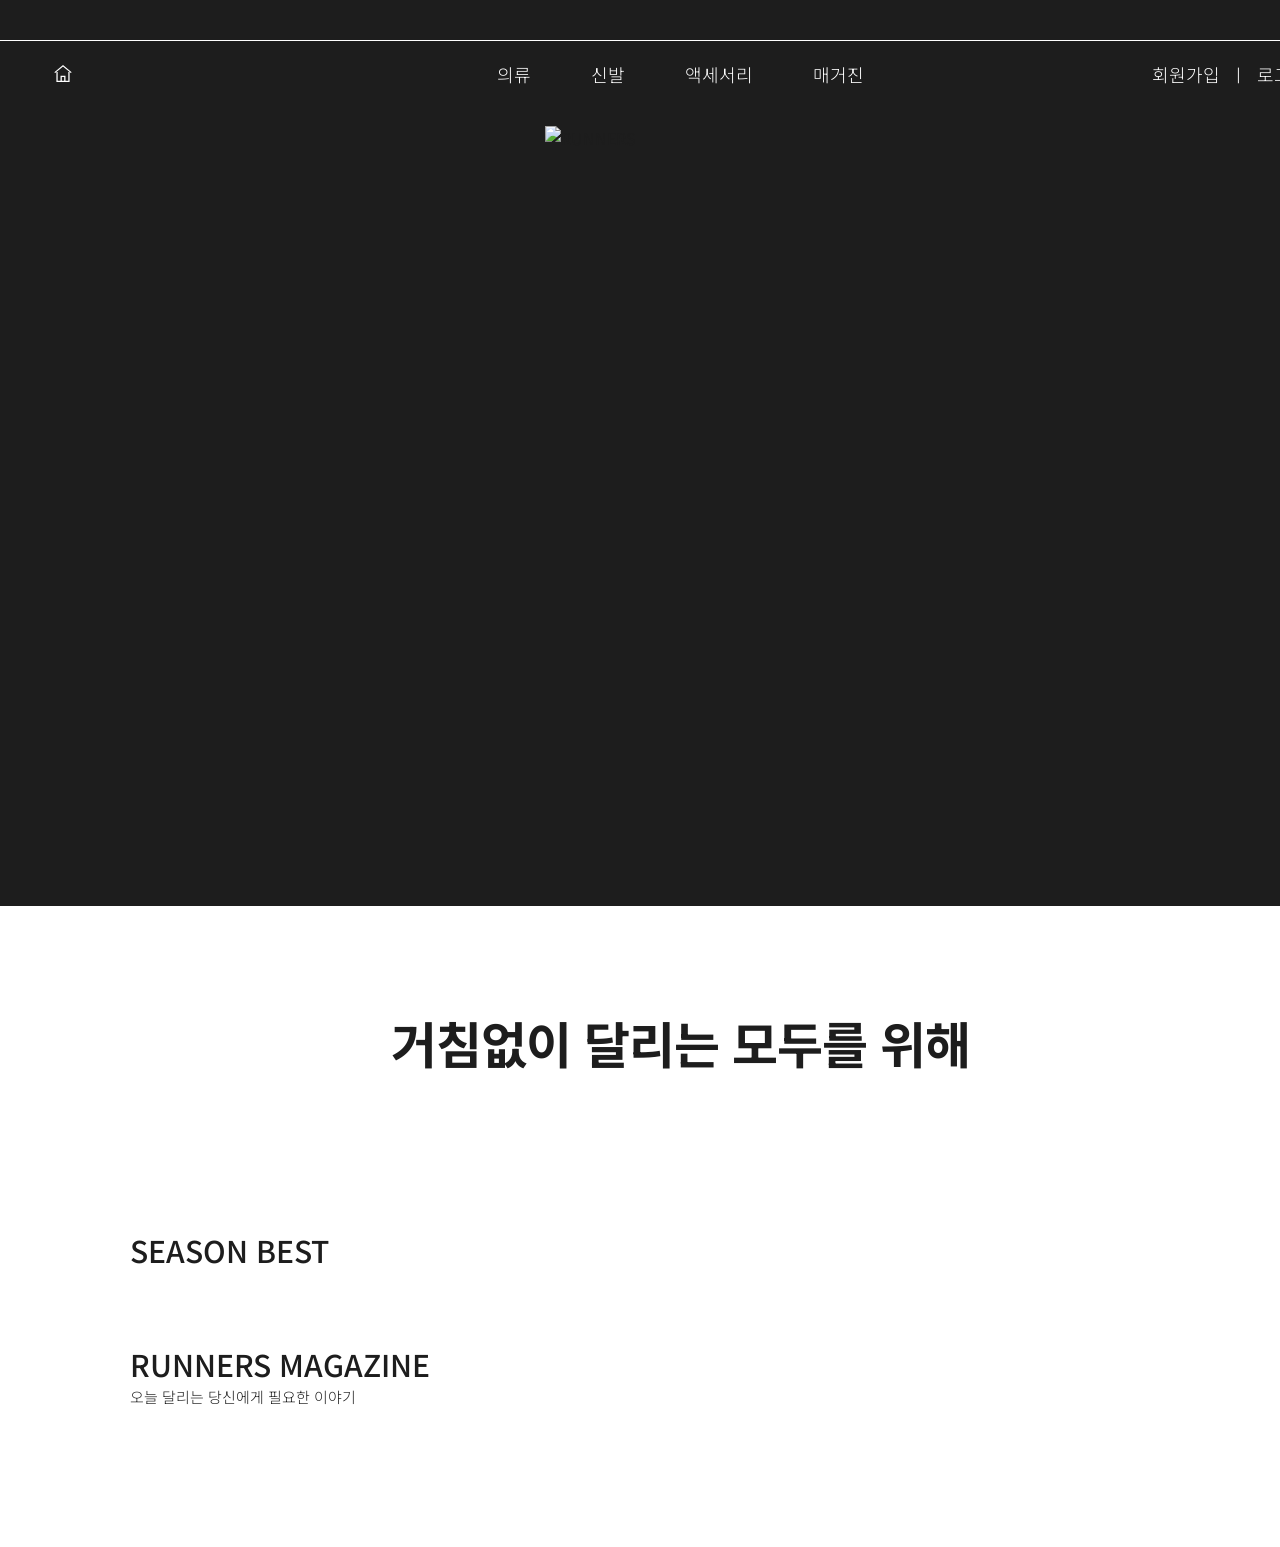
==== index.html @ b48b5118 "러너스 러닝 의류 쇼핑몰 초기 구현 - 메인/상품상세/하위메뉴/매거진/로그인/회원가입/마이페이지 구현 - Supabase 로 상품·이미지·기사·회원 데이터 관리 (RLS + RPC" ====
<!DOCTYPE html>
<html lang="ko">
<head>
  <meta charset="UTF-8">
  <title>RUNNERS | 거침없이 달리는 모두를 위해</title>
  <meta name="description" content="러너스 - 남녀노소 누구나 편하게 입는 러닝 의류 쇼핑몰">
  <link rel="preconnect" href="https://fonts.googleapis.com">
  <link rel="preconnect" href="https://fonts.gstatic.com" crossorigin>
  <link href="https://fonts.googleapis.com/css2?family=Noto+Sans+KR:wght@300;500;700&display=swap" rel="stylesheet">
  <link rel="stylesheet" href="css/style.css">
</head>
<body>

  <div id="headerSlot"></div>

  <main>
    <!-- 메인 이미지 + 로고 -->
    <section class="hero" id="hero">
      <img class="hero-logo" id="heroLogo" src="" alt="RUNNERS">
    </section>

    <div class="container">
      <!-- 메인 문구 -->
      <h2 class="main-slogan">거침없이 달리는 모두를 위해</h2>

      <!-- 베스트 상품 리스트 -->
      <section class="best">
        <h3 class="font-content section-title">SEASON BEST</h3>
        <div class="section-gap"></div>
        <div class="best-viewport">
          <div class="best-track" id="bestTrack"></div>
        </div>
      </section>

      <!-- 매거진 -->
      <section class="magazine-home">
        <h3 class="font-content section-title">RUNNERS MAGAZINE</h3>
        <p class="font-price section-title">오늘 달리는 당신에게 필요한 이야기</p>
        <div class="section-gap"></div>
        <div class="mag-grid" id="magGrid"></div>
      </section>
    </div>
  </main>

  <div id="footerSlot"></div>

  <script src="https://cdn.jsdelivr.net/npm/@supabase/supabase-js@2.45.4/dist/umd/supabase.js"></script>
  <script src="js/config.js"></script>
  <script src="js/db.js"></script>
  <script src="js/common.js"></script>
  <script src="js/main.js"></script>
</body>
</html>
---- css/style.css ----
@charset "utf-8";

/* =========================================================
   RUNNERS - 러닝 의류 쇼핑몰
   PC 전용 (반응형 없음 / 기준 폭 1100px 컨테이너)
   ========================================================= */

:root {
  --point: #ebf400;
  --dark: #1d1d1d;
  --white: #ffffff;
  --header-h: 106px; /* 홍보띠 40 + 구분선 1 + 메뉴바 65 */
}

* {
  margin: 0;
  padding: 0;
  box-sizing: border-box;
}

html,
body {
  min-width: 1360px; /* 1200px 이하로 좁히면 가로 스크롤이 생기고 내용은 찌그러지지 않는다 */
}

body {
  font-family: 'Noto Sans KR', sans-serif;
  color: var(--dark);
  background: var(--white);
  padding-top: var(--header-h);
}

a {
  color: inherit;
  text-decoration: none;
}

img {
  display: block;
}

button,
input,
select,
textarea {
  font-family: inherit;
  color: inherit;
}

button {
  border: 0;
  background: none;
  cursor: pointer;
}

ul,
ol {
  list-style: none;
}

table {
  border-collapse: collapse;
}

/* ---------- 컨테이너 ---------- */
.container {
  width: 1100px;
  margin: 0 auto;
}

/* ---------- 글꼴 정의 ---------- */
.font-menu {
  font-size: 18px;
  font-weight: 300;
  color: var(--white);
}

.font-submenu {
  font-size: 16px;
  font-weight: 300;
  color: var(--white);
}

.font-promo {
  font-size: 14px;
  font-weight: 300;
  color: var(--white);
}

.font-content {
  font-size: 30px;
  font-weight: 500;
  color: var(--dark);
}

.font-pname {
  font-size: 14px;
  font-weight: 300;
  color: var(--dark);
}

.font-price {
  font-size: 15px;
  font-weight: 300;
  color: var(--dark);
}

/* =========================================================
   헤더 (홍보띠 + 메뉴바)
   ========================================================= */
.header {
  position: fixed;
  top: 0;
  left: 0;
  width: 100%;
  min-width: 1360px;
  z-index: 1000;
}

/* ---------- 홍보띠 ---------- */
.promo {
  position: relative;
  height: 40px;
  background: var(--dark);
  overflow: hidden;
  transition: height 0.4s ease, opacity 0.4s ease;
}

.promo-list {
  position: relative;
  height: 40px;
}

.promo-item {
  position: absolute;
  top: 0;
  left: 0;
  width: 100%;
  height: 40px;
  line-height: 40px;
  text-align: center;
  opacity: 0;
}

/* 0.5초 slideInUp -> 3초 유지 -> 0.5초 fadeOut */
.promo-item.on {
  animation: promoCycle 4s linear forwards;
}

@keyframes promoCycle {
  0% {
    opacity: 0;
    transform: translateY(40px);
  }
  12.5% {
    opacity: 1;
    transform: translateY(0);
  }
  87.5% {
    opacity: 1;
    transform: translateY(0);
  }
  100% {
    opacity: 0;
    transform: translateY(0);
  }
}

/* 홍보띠와 메뉴바 사이 구분선 */
.header-line {
  height: 1px;
  background: var(--white);
  transition: opacity 0.4s ease;
}

/* 스크롤을 내리면 홍보띠가 사라지고, 올리면 다시 나타난다 */
.header.promo-hidden .promo {
  height: 0;
  opacity: 0;
}

.header.promo-hidden .header-line {
  opacity: 0;
}

/* ---------- 메뉴바 ---------- */
.gnb {
  position: relative;
  height: 65px;
  background: var(--dark);
}

.gnb-home {
  position: absolute;
  top: 50%;
  left: 52px;
  transform: translateY(-50%);
  display: flex;
  align-items: center;
}

.gnb-home svg {
  display: block;
}

.gnb-spot {
  position: absolute;
  top: 50%;
  right: 52px;
  transform: translateY(-50%);
  display: flex;
  align-items: center;
}

.gnb-spot .bar {
  margin: 0 10px;
}

.gnb-menu {
  display: flex;
  justify-content: center;
  height: 65px;
}

.menu-item {
  position: relative;
}

.menu-item > a {
  display: flex;
  align-items: center;
  height: 65px;
  padding: 0 30px;
}

/* ---------- 하위 메뉴창 ---------- */
.submenu {
  position: absolute;
  top: 65px;
  left: 50%;
  transform: translateX(-50%);
  min-width: 100%;
  background: rgba(29, 29, 29, 0.8); /* #1D1D1DCC */
  border-top: 1px solid var(--white); /* 메뉴바와 하위 메뉴 사이 구분선 */
  padding: 20px 100px;
  overflow: hidden;
  max-height: 0;
  opacity: 0;
  visibility: hidden;
  transition: max-height 0.5s ease, opacity 0.5s ease, padding 0.5s ease, visibility 0s linear 0.5s;
}

.menu-item:hover .submenu {
  max-height: 400px;
  opacity: 1;
  visibility: visible;
  transition: max-height 0.5s ease, opacity 0.5s ease, padding 0.5s ease, visibility 0s;
}

.submenu li + li {
  margin-top: 16px;
}

.submenu a {
  display: block;
  white-space: nowrap;
  text-align: center;
}

/* =========================================================
   TOP 버튼
   ========================================================= */
.top-btn {
  position: fixed;
  right: 40px;
  bottom: 40px;
  width: 50px;
  height: 50px;
  background: var(--dark);
  color: var(--white);
  font-size: 13px;
  font-weight: 300;
  z-index: 900;
  opacity: 0;
  visibility: hidden;
  transition: opacity 0.3s ease, visibility 0s linear 0.3s;
}

.top-btn.show {
  opacity: 1;
  visibility: visible;
  transition: opacity 0.3s ease, visibility 0s;
}

/* =========================================================
   메인 페이지 - 메인 이미지 & 로고
   ========================================================= */
.hero {
  position: relative;
  width: 100%;
  height: 800px;
  overflow: hidden;
  background: var(--dark);
}

.hero-img {
  position: absolute;
  top: 0;
  left: 0;
  width: 100%;
  height: 100%;
  object-fit: cover;
  opacity: 0;
}

.hero-logo {
  position: absolute;
  top: 20px;
  left: 50%;
  transform: translateX(-50%);
  width: 270px;
  height: 80px;
  object-fit: contain;
  z-index: 10;
}

/* ---------- 메인 문구 ---------- */
.main-slogan {
  margin-top: 100px;
  text-align: center;
  font-size: 50px;
  font-weight: 700;
  color: var(--dark);
  letter-spacing: -0.02em;
  white-space: nowrap;
}

/* =========================================================
   베스트 상품 리스트
   ========================================================= */
.best {
  margin-top: 150px;
}

.section-title {
  text-align: left;
}

.section-gap {
  height: 20px;
}

.best-viewport {
  overflow: hidden;
}

.best-track {
  display: flex;
  width: max-content;
  animation: bestFlow linear infinite;
}

.best-viewport:hover .best-track {
  animation-play-state: paused;
}

@keyframes bestFlow {
  from {
    transform: translateX(0);
  }
  to {
    transform: translateX(var(--flow-distance));
  }
}

.best-item {
  position: relative;
  width: 290px;
  margin-right: 40px;
  flex: 0 0 auto;
}

/* 이미지 간 간격 40px 의 중앙에 구분선 */
.best-item::after {
  content: '';
  position: absolute;
  top: 0;
  right: -20px;
  width: 1px;
  height: 100%;
  background: var(--dark);
}

.best-rank {
  margin-bottom: 20px;
  line-height: 1;
}

.best-price {
  margin-bottom: 20px;
}

.best-img {
  width: 290px;
  height: 370px;
  object-fit: contain;
  background: var(--white);
}

.best-item:hover .best-name,
.best-item:hover .best-price {
  text-decoration: underline;
}

/* =========================================================
   메인 - 매거진
   ========================================================= */
.magazine-home {
  margin-top: 50px;
  padding-bottom: 120px;
}

.mag-grid {
  display: grid;
  grid-template-columns: repeat(3, 300px);
  column-gap: 100px;
  row-gap: 50px;
}

.mag-card img {
  width: 300px;
  height: 300px;
  object-fit: cover;
  margin-bottom: 20px;
}

.mag-card-title {
  display: -webkit-box;
  -webkit-line-clamp: 2;
  -webkit-box-orient: vertical;
  overflow: hidden;
}

.mag-card:hover .mag-card-title {
  text-decoration: underline;
}

/* =========================================================
   푸터
   ========================================================= */
.footer {
  width: 100%;
  background: var(--dark);
  padding: 40px 0;
}

.footer-inner {
  display: flex;
  align-items: flex-start;
  justify-content: space-between;
}

.footer-cs {
  margin-bottom: 25px;
  line-height: 1.6;
}

.footer-links {
  margin-bottom: 25px;
}

.footer-links .bar {
  margin: 0 8px;
}

.footer-info {
  line-height: 1.7;
}

.footer-logo {
  width: 270px;
  height: 80px;
  object-fit: contain;
}

/* =========================================================
   하위 메뉴 페이지 (상품 목록)
   ========================================================= */
.page-head {
  margin-top: 80px;
  margin-bottom: 40px;
  text-align: center;
}

.page-head .sub {
  margin-top: 10px;
}

/* 300px 이미지 4개 + 여백 40px = 1320px (컨테이너보다 넓게 중앙 배치) */
.product-grid {
  width: 1320px;
  margin: 0 auto 120px;
  display: grid;
  grid-template-columns: repeat(4, 300px);
  gap: 60px 40px;
  justify-content: center;
}

.product-card {
  text-align: center;
}

.product-card img {
  width: 300px;
  height: 300px;
  object-fit: contain;
  background: var(--white);
  margin-bottom: 16px;
}

.product-card .name {
  margin-bottom: 6px;
}

.product-card:hover .name,
.product-card:hover .price {
  text-decoration: underline;
}

.empty-msg {
  margin: 120px 0;
  text-align: center;
}

/* =========================================================
   상품 상세 페이지
   ========================================================= */
.detail-top {
  display: flex;
  align-items: flex-start;
  margin-top: 60px;
  margin-bottom: 200px;
}

/* 스크롤을 내려도 고정되고, 상세 영역(추가 정보)이 끝나면 고정이 풀린다 */
.detail-visual {
  position: sticky;
  top: 85px;
  display: flex;
  align-items: flex-start;
  flex: 0 0 auto;
}

.detail-thumbs {
  display: flex;
  flex-direction: column;
  gap: 8px;
  margin-right: 8px;
}

.detail-thumbs img {
  width: 60px;
  height: 60px;
  object-fit: contain;
  background: var(--white);
  border: 1px solid #e5e5e5;
  cursor: pointer;
}

.detail-thumbs img.active {
  border-color: var(--dark);
}

.detail-main-img {
  width: 490px;
  height: 610px;
  object-fit: contain;
  background: var(--white);
}

.detail-info {
  margin-left: 24px;
  width: 310px;
  flex: 0 0 auto;
}

.detail-name {
  margin-bottom: 10px;
}

.detail-price {
  margin-bottom: 30px;
}

.size-head {
  display: flex;
  align-items: center;
  margin-bottom: 10px;
}

.size-guide-btn {
  margin-left: 40px;
  text-decoration: underline;
}

.size-list {
  display: grid;
  grid-template-columns: repeat(4, 70px);
  gap: 10px;
  margin-bottom: 30px;
}

.size-btn {
  width: 70px;
  height: 45px;
  border: 1px solid var(--dark);
  border-radius: 6px;
  background: var(--white);
}

.size-btn.selected {
  background: var(--dark);
  color: var(--white);
}

.size-empty {
  margin-bottom: 30px;
}

.detail-buttons {
  display: flex;
  flex-direction: column;
  gap: 10px;
}

.btn-cart,
.btn-wish {
  width: 310px;
  height: 65px;
}

.btn-cart {
  background: var(--dark);
  color: var(--white);
}

.btn-wish {
  background: var(--white);
  color: var(--dark);
  border: 1px solid var(--dark);
}

.detail-desc {
  margin-top: 100px;
  white-space: pre-line;
  line-height: 1.8;
}

.detail-extra {
  margin-top: 30px;
}

.extra-toggle {
  display: flex;
  align-items: center;
  gap: 8px;
}

.extra-body {
  display: none;
  margin-top: 12px;
  white-space: pre-line;
  line-height: 1.8;
}

.extra-body.open {
  display: block;
}

/* 추천 상품 : 300px 4개 + 여백 15px = 1245px */
.recommend-title {
  text-align: center;
  margin-bottom: 30px;
}

.recommend-list {
  width: 1245px;
  margin: 0 auto 120px;
  display: grid;
  grid-template-columns: repeat(4, 300px);
  gap: 15px;
  justify-content: center;
}

.recommend-list img {
  width: 300px;
  height: 300px;
  object-fit: contain;
  background: var(--white);
  border-radius: 8px;
}

/* =========================================================
   레이어 팝업
   ========================================================= */
.layer {
  position: fixed;
  inset: 0;
  background: rgba(29, 29, 29, 0.6);
  display: none;
  align-items: center;
  justify-content: center;
  z-index: 2000;
}

.layer.open {
  display: flex;
}

.layer-box {
  background: var(--white);
  width: 560px;
  max-height: 80vh;
  overflow-y: auto;
  padding: 30px;
}

.layer-head {
  display: flex;
  align-items: center;
  justify-content: space-between;
  margin-bottom: 20px;
}

.layer-close {
  font-size: 20px;
  line-height: 1;
}

.layer-box img {
  width: 100%;
  height: auto;
}

.layer-field {
  margin-bottom: 16px;
}

.layer-field label {
  display: block;
  margin-bottom: 6px;
}

.layer-field input {
  width: 100%;
  height: 40px;
  border: 1px solid var(--dark);
  padding: 0 10px;
  font-size: 15px;
  font-weight: 300;
}

.layer-btn {
  width: 100%;
  height: 45px;
  background: var(--dark);
  color: var(--white);
  font-size: 14px;
  font-weight: 300;
}

.layer-msg {
  margin-top: 12px;
  line-height: 1.6;
}

/* =========================================================
   매거진 목록 페이지
   ========================================================= */
.mag-list {
  margin-top: 200px;
  padding: 0 30px 120px;
}

.mag-row {
  display: flex;
  align-items: flex-start;
}

.mag-row + .mag-row {
  margin-top: 50px;
}

.mag-row img {
  width: 150px;
  height: 150px;
  object-fit: cover;
  flex: 0 0 auto;
}

.mag-row-text {
  margin-left: 20px;
  width: 870px;
}

.mag-row-title {
  margin-bottom: 12px;
}

.mag-row-preview {
  display: -webkit-box;
  -webkit-line-clamp: 5;
  -webkit-box-orient: vertical;
  overflow: hidden;
  line-height: 1.6;
}

.mag-row:hover .mag-row-title,
.mag-row:hover .mag-row-preview {
  text-decoration: underline;
}

/* =========================================================
   매거진 전문 페이지
   ========================================================= */
.article {
  margin-top: 50px;
  padding-bottom: 120px;
}

.article-title {
  text-align: center;
  margin-bottom: 10px;
}

.article-subtitle {
  text-align: center;
  margin-bottom: 40px;
}

.article-body {
  line-height: 1.9;
}

.article-body img.article-thumb {
  width: 200px;
  height: 200px;
  object-fit: cover;
  float: left;
  margin: 0 20px 20px 0;
}

.article-body p {
  margin-bottom: 20px;
}

.article-body blockquote {
  margin: 20px 0;
  padding-left: 16px;
  border-left: 2px solid var(--dark);
}

/* =========================================================
   로그인 페이지
   ========================================================= */
.login-wrap {
  min-height: calc(100vh - var(--header-h));
  display: flex;
  flex-direction: column;
  align-items: center;
  justify-content: center;
}

.login-card {
  width: 520px;
  height: 460px;
  border: 1px solid var(--dark);
  padding: 0 90px;
  display: flex;
  flex-direction: column;
  justify-content: center;
}

.login-label {
  margin-bottom: 8px;
}

.login-input {
  width: 340px;
  height: 40px;
  border: 0;
  border-bottom: 1px solid var(--dark);
  font-size: 14px;
  font-weight: 300;
  background: transparent;
}

.login-input:focus {
  outline: none;
  border-bottom-width: 3px;
}

.gap-20 {
  height: 20px;
}

.gap-30 {
  height: 30px;
}

.login-remember {
  display: flex;
  align-items: center;
  gap: 8px;
  margin-bottom: 15px;
}

.login-remember input {
  width: 20px;
  height: 20px;
  margin: 0;
}

.login-buttons {
  display: flex;
  justify-content: center;
  gap: 15px;
}

.login-buttons button {
  width: 150px;
  height: 40px;
  background: var(--dark);
}

.login-find {
  margin-top: 30px;
  display: flex;
  justify-content: center;
  align-items: center;
}

.login-find .bar {
  margin: 0 12px;
}

.login-find button {
  font-size: 15px;
  font-weight: 300;
}

.login-msg {
  margin-top: 16px;
  text-align: center;
  min-height: 20px;
}

/* =========================================================
   회원가입 페이지
   ========================================================= */
.signup {
  margin: 80px auto 120px;
  width: 800px;
}

.signup h2 {
  margin-bottom: 30px;
}

.signup-table {
  width: 100%;
}

.signup-table th,
.signup-table td {
  border-top: 1px solid var(--dark);
  padding: 18px 10px;
  text-align: left;
  vertical-align: top;
  font-size: 15px;
  font-weight: 300;
}

.signup-table tr:last-child th,
.signup-table tr:last-child td {
  border-bottom: 1px solid var(--dark);
}

.signup-table th {
  width: 170px;
  font-weight: 500;
}

.signup-table input[type='text'],
.signup-table input[type='password'],
.signup-table select {
  height: 38px;
  border: 1px solid var(--dark);
  padding: 0 10px;
  font-size: 15px;
  font-weight: 300;
  background: var(--white);
}

.in-row {
  display: flex;
  align-items: center;
  gap: 8px;
  flex-wrap: wrap;
}

.in-row + .in-row {
  margin-top: 8px;
}

.small-btn {
  height: 38px;
  padding: 0 14px;
  background: var(--dark);
  color: var(--white);
  font-size: 14px;
  font-weight: 300;
}

.hint {
  margin-top: 6px;
  font-size: 13px;
  font-weight: 300;
  color: #666;
  line-height: 1.6;
}

.hint.error {
  color: #c00;
}

.hint.ok {
  color: #1a7f37;
}

.agree-row {
  display: flex;
  align-items: center;
  gap: 8px;
}

.agree-row + .agree-row {
  margin-top: 10px;
}

.signup-submit {
  margin-top: 30px;
  text-align: center;
}

.signup-submit button {
  width: 240px;
  height: 55px;
  background: var(--dark);
  color: var(--white);
  font-size: 15px;
  font-weight: 300;
}

/* =========================================================
   마이페이지
   ========================================================= */
.mypage {
  margin: 60px auto 120px;
  width: 1000px;
}

.mypage-name {
  margin-bottom: 20px;
}

.mypage-box {
  width: 1000px;
  height: 800px;
  border: 1px solid var(--dark);
  padding: 100px;
  display: flex;
  flex-direction: column;
  align-items: center;
  justify-content: center;
  gap: 40px;
}

.mypage-box button {
  font-size: 15px;
  font-weight: 300;
}

.mypage-box button:hover {
  text-decoration: underline;
}

/* =========================================================
   준비중 페이지
   ========================================================= */
.ready {
  height: 500px;
  display: flex;
  align-items: center;
  justify-content: center;
}
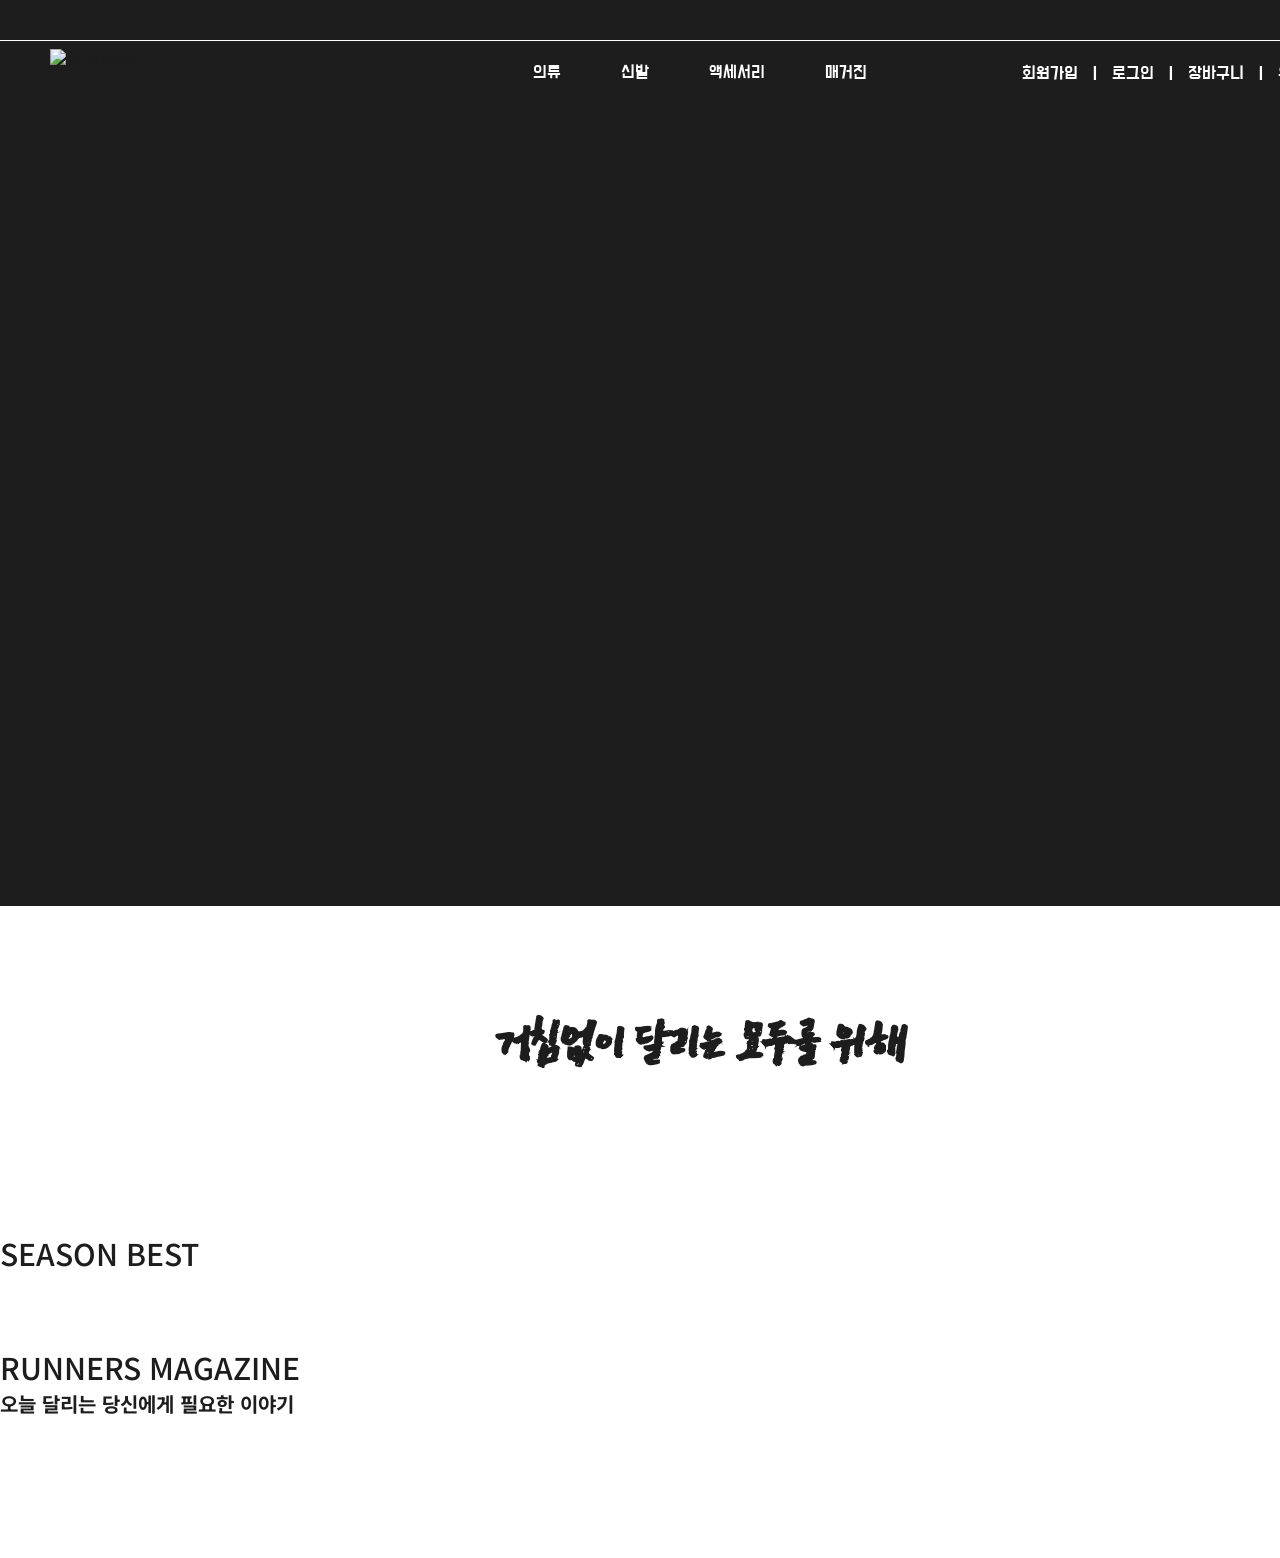
==== commit 4beb5484: "독도체·도현체 적용 및 위시리스트 페이지 추가 - 메인 문구에 독도체(60px), 메뉴바·하위 메뉴창에 도현체(18px) 적용 - 상세 상단을 그리드로 바꿔 추가 정보를 열고 닫아" ====
--- a/index.html
+++ b/index.html
@@ -6,7 +6,7 @@
   <meta name="description" content="러너스 - 남녀노소 누구나 편하게 입는 러닝 의류 쇼핑몰">
   <link rel="preconnect" href="https://fonts.googleapis.com">
   <link rel="preconnect" href="https://fonts.gstatic.com" crossorigin>
-  <link href="https://fonts.googleapis.com/css2?family=Noto+Sans+KR:wght@300;500;700&display=swap" rel="stylesheet">
+  <link href="https://fonts.googleapis.com/css2?family=Do+Hyeon&family=East+Sea+Dokdo&family=Noto+Sans+KR:wght@300;500;700&display=swap" rel="stylesheet">
   <link rel="stylesheet" href="css/style.css">
 </head>
 <body>
@@ -14,10 +14,8 @@
   <div id="headerSlot"></div>
 
   <main>
-    <!-- 메인 이미지 + 로고 -->
-    <section class="hero" id="hero">
-      <img class="hero-logo" id="heroLogo" src="" alt="RUNNERS">
-    </section>
+    <!-- 메인 이미지 -->
+    <section class="hero" id="hero"></section>
 
     <div class="container">
       <!-- 메인 문구 -->
--- a/css/style.css
+++ b/css/style.css
@@ -2,7 +2,7 @@
 
 /* =========================================================
    RUNNERS - 러닝 의류 쇼핑몰
-   PC 전용 (반응형 없음 / 기준 폭 1100px 컨테이너)
+   PC 전용 (반응형 없음 / 기준 폭 1400px 컨테이너)
    ========================================================= */
 
 :root {
@@ -20,7 +20,7 @@
 
 html,
 body {
-  min-width: 1360px; /* 1200px 이하로 좁히면 가로 스크롤이 생기고 내용은 찌그러지지 않는다 */
+  min-width: 1400px; /* 컨테이너보다 좁히면 가로 스크롤이 생기고 내용은 찌그러지지 않는다 */
 }
 
 body {
@@ -64,20 +64,22 @@
 
 /* ---------- 컨테이너 ---------- */
 .container {
-  width: 1100px;
+  width: 1400px;
   margin: 0 auto;
 }
 
 /* ---------- 글꼴 정의 ---------- */
 .font-menu {
+  font-family: 'Do Hyeon', 'Noto Sans KR', sans-serif;
   font-size: 18px;
-  font-weight: 300;
+  font-weight: 500;
   color: var(--white);
 }
 
 .font-submenu {
-  font-size: 16px;
-  font-weight: 300;
+  font-family: 'Do Hyeon', 'Noto Sans KR', sans-serif;
+  font-size: 18px;
+  font-weight: 500;
   color: var(--white);
 }
 
@@ -94,14 +96,21 @@
 }
 
 .font-pname {
-  font-size: 14px;
-  font-weight: 300;
+  font-size: 18px;
+  font-weight: 500;
   color: var(--dark);
 }
 
 .font-price {
+  font-size: 20px;
+  font-weight: 700;
+  color: var(--dark);
+}
+
+/* 매거진 본문 글꼴 */
+.font-magazine {
   font-size: 15px;
-  font-weight: 300;
+  font-weight: 500;
   color: var(--dark);
 }
 
@@ -113,7 +122,7 @@
   top: 0;
   left: 0;
   width: 100%;
-  min-width: 1360px;
+  min-width: 1400px;
   z-index: 1000;
 }
 
@@ -193,14 +202,16 @@
 .gnb-home {
   position: absolute;
   top: 50%;
-  left: 52px;
+  left: 50px;
   transform: translateY(-50%);
   display: flex;
   align-items: center;
 }
 
-.gnb-home svg {
-  display: block;
+/* 원본 비율 그대로 높이 50px 로 축소해서 사용한다 */
+.gnb-logo {
+  height: 50px;
+  width: auto;
 }
 
 .gnb-spot {
@@ -216,9 +227,12 @@
   margin: 0 10px;
 }
 
+/* 메뉴 항목만큼만 폭을 차지해 메뉴바 빈 공간에서는 하위 메뉴창이 열리지 않도록 한다 */
 .gnb-menu {
   display: flex;
   justify-content: center;
+  width: max-content;
+  margin: 0 auto;
   height: 65px;
 }
 
@@ -233,35 +247,45 @@
   padding: 0 30px;
 }
 
-/* ---------- 하위 메뉴창 ---------- */
+/* ---------- 하위 메뉴창 (메뉴 전체를 덮는 하나의 창) ---------- */
 .submenu {
   position: absolute;
   top: 65px;
-  left: 50%;
-  transform: translateX(-50%);
-  min-width: 100%;
+  left: 0;
+  width: 100%;
   background: rgba(29, 29, 29, 0.8); /* #1D1D1DCC */
   border-top: 1px solid var(--white); /* 메뉴바와 하위 메뉴 사이 구분선 */
-  padding: 20px 100px;
   overflow: hidden;
   max-height: 0;
   opacity: 0;
   visibility: hidden;
-  transition: max-height 0.5s ease, opacity 0.5s ease, padding 0.5s ease, visibility 0s linear 0.5s;
-}
-
-.menu-item:hover .submenu {
+  transition: max-height 0.5s ease, opacity 0.5s ease, visibility 0s linear 0.5s;
+}
+
+/* 메뉴바 또는 하위 메뉴창에 마우스가 머무는 동안은 열린 상태를 유지한다 */
+.submenu.open {
   max-height: 400px;
   opacity: 1;
   visibility: visible;
-  transition: max-height 0.5s ease, opacity 0.5s ease, padding 0.5s ease, visibility 0s;
-}
-
-.submenu li + li {
+  transition: max-height 0.5s ease, opacity 0.5s ease, visibility 0s;
+}
+
+/* 메뉴바와 같은 배치를 써서 각 하위 메뉴가 자기 메뉴 바로 아래에 오도록 한다 */
+.submenu-inner {
+  display: flex;
+  justify-content: center;
+  padding: 20px 0;
+}
+
+.submenu-col {
+  flex: 0 0 auto;
+}
+
+.submenu-col li + li {
   margin-top: 16px;
 }
 
-.submenu a {
+.submenu-col a {
   display: block;
   white-space: nowrap;
   text-align: center;
@@ -276,10 +300,11 @@
   bottom: 40px;
   width: 50px;
   height: 50px;
-  background: var(--dark);
-  color: var(--white);
-  font-size: 13px;
-  font-weight: 300;
+  border-radius: 50%;
+  background: var(--point);
+  color: var(--dark);
+  font-size: 15px;
+  font-weight: 500;
   z-index: 900;
   opacity: 0;
   visibility: hidden;
@@ -293,7 +318,7 @@
 }
 
 /* =========================================================
-   메인 페이지 - 메인 이미지 & 로고
+   메인 페이지 - 메인 이미지
    ========================================================= */
 .hero {
   position: relative;
@@ -313,22 +338,12 @@
   opacity: 0;
 }
 
-.hero-logo {
-  position: absolute;
-  top: 20px;
-  left: 50%;
-  transform: translateX(-50%);
-  width: 270px;
-  height: 80px;
-  object-fit: contain;
-  z-index: 10;
-}
-
 /* ---------- 메인 문구 ---------- */
 .main-slogan {
   margin-top: 100px;
   text-align: center;
-  font-size: 50px;
+  font-family: 'East Sea Dokdo', 'Noto Sans KR', sans-serif;
+  font-size: 60px;
   font-weight: 700;
   color: var(--dark);
   letter-spacing: -0.02em;
@@ -403,8 +418,7 @@
 .best-img {
   width: 290px;
   height: 370px;
-  object-fit: contain;
-  background: var(--white);
+  object-fit: cover;
 }
 
 .best-item:hover .best-name,
@@ -420,21 +434,25 @@
   padding-bottom: 120px;
 }
 
+/* 기사 이미지 원본 비율 11:6 에 맞춘 320*175px 4개를 컨테이너 안에 균등 배치 */
 .mag-grid {
   display: grid;
-  grid-template-columns: repeat(3, 300px);
-  column-gap: 100px;
+  grid-template-columns: repeat(4, 320px);
+  justify-content: space-between;
   row-gap: 50px;
 }
 
 .mag-card img {
-  width: 300px;
-  height: 300px;
+  width: 320px;
+  height: 175px;
   object-fit: cover;
   margin-bottom: 20px;
 }
 
 .mag-card-title {
+  font-size: 17px;
+  font-weight: 500;
+  color: var(--dark);
   display: -webkit-box;
   -webkit-line-clamp: 2;
   -webkit-box-orient: vertical;
@@ -480,7 +498,7 @@
 .footer-logo {
   width: 270px;
   height: 80px;
-  object-fit: contain;
+  object-fit: cover;
 }
 
 /* =========================================================
@@ -496,14 +514,14 @@
   margin-top: 10px;
 }
 
-/* 300px 이미지 4개 + 여백 40px = 1320px (컨테이너보다 넓게 중앙 배치) */
+/* 320px 이미지 4개를 컨테이너(1400px) 안에 균등 배치 (이미지 간 여백 40px) */
 .product-grid {
-  width: 1320px;
+  width: 1400px;
   margin: 0 auto 120px;
   display: grid;
-  grid-template-columns: repeat(4, 300px);
-  gap: 60px 40px;
-  justify-content: center;
+  grid-template-columns: repeat(4, 320px);
+  row-gap: 60px;
+  justify-content: space-between;
 }
 
 .product-card {
@@ -511,10 +529,9 @@
 }
 
 .product-card img {
-  width: 300px;
-  height: 300px;
-  object-fit: contain;
-  background: var(--white);
+  width: 320px;
+  height: 320px;
+  object-fit: cover;
   margin-bottom: 16px;
 }
 
@@ -535,20 +552,26 @@
 /* =========================================================
    상품 상세 페이지
    ========================================================= */
+/* 추가 정보 토글은 두 번째 줄에 두어, 열고 닫아도 이미지의 고정 범위가 달라지지 않게 한다 */
 .detail-top {
-  display: flex;
-  align-items: flex-start;
+  display: grid;
+  grid-template-columns: auto 1fr;
   margin-top: 60px;
   margin-bottom: 200px;
 }
 
-/* 스크롤을 내려도 고정되고, 상세 영역(추가 정보)이 끝나면 고정이 풀린다 */
+.detail-visual-wrap {
+  grid-column: 1;
+  grid-row: 1;
+  align-self: stretch;
+}
+
+/* 스크롤을 내려도 고정되고, 상품 설명이 끝나면 고정이 풀린다 */
 .detail-visual {
   position: sticky;
   top: 85px;
   display: flex;
   align-items: flex-start;
-  flex: 0 0 auto;
 }
 
 .detail-thumbs {
@@ -561,8 +584,7 @@
 .detail-thumbs img {
   width: 60px;
   height: 60px;
-  object-fit: contain;
-  background: var(--white);
+  object-fit: cover;
   border: 1px solid #e5e5e5;
   cursor: pointer;
 }
@@ -574,22 +596,29 @@
 .detail-main-img {
   width: 490px;
   height: 610px;
-  object-fit: contain;
-  background: var(--white);
+  object-fit: cover;
 }
 
 .detail-info {
+  grid-column: 2;
+  grid-row: 1;
+  align-self: start;
   margin-left: 24px;
-  width: 310px;
-  flex: 0 0 auto;
+  width: 818px; /* 컨테이너 1400px - (미니 60 + 8 + 메인 490 + 24) */
 }
 
 .detail-name {
   margin-bottom: 10px;
+  font-size: 19px;
+  font-weight: 500;
+  color: var(--dark);
 }
 
 .detail-price {
   margin-bottom: 30px;
+  font-size: 23px;
+  font-weight: 500;
+  color: var(--dark);
 }
 
 .size-head {
@@ -603,15 +632,15 @@
   text-decoration: underline;
 }
 
+/* 사이즈 선택 버튼 8개를 한 줄로 배치 (90*8 + 여백 10*7 = 790px) */
 .size-list {
   display: grid;
-  grid-template-columns: repeat(4, 70px);
+  grid-template-columns: repeat(8, 90px);
   gap: 10px;
-  margin-bottom: 30px;
 }
 
 .size-btn {
-  width: 70px;
+  width: 90px;
   height: 45px;
   border: 1px solid var(--dark);
   border-radius: 6px;
@@ -627,15 +656,49 @@
   margin-bottom: 30px;
 }
 
+/* 구매수량 설정 / 총 구매액 : 사이즈 선택 버튼과 장바구니 버튼 사이 여백 50px */
+.buy-box {
+  margin: 50px 0;
+}
+
+.qty-box {
+  display: flex;
+  align-items: center;
+  width: 140px;
+  height: 45px;
+  border: 1px solid var(--dark);
+}
+
+.qty-box button {
+  width: 45px;
+  height: 43px;
+  line-height: 1;
+}
+
+.qty-num {
+  flex: 1;
+  text-align: center;
+}
+
+/* 구매수량 설정과 총 구매액 사이 여백 30px, 위치는 위시리스트 버튼 위 */
+.buy-total {
+  margin-top: 30px;
+  width: 790px;
+  text-align: right;
+  font-size: 30px;
+  font-weight: 700;
+  color: var(--dark);
+}
+
+/* 장바구니 / 위시리스트 버튼을 한 줄로 배치 (390*2 + 여백 10 = 790px) */
 .detail-buttons {
   display: flex;
-  flex-direction: column;
   gap: 10px;
 }
 
 .btn-cart,
 .btn-wish {
-  width: 310px;
+  width: 390px;
   height: 65px;
 }
 
@@ -645,18 +708,25 @@
 }
 
 .btn-wish {
-  background: var(--white);
+  background: var(--point);
   color: var(--dark);
   border: 1px solid var(--dark);
 }
 
 .detail-desc {
   margin-top: 100px;
+  font-size: 17px;
+  font-weight: 500;
+  color: var(--dark);
   white-space: pre-line;
   line-height: 1.8;
 }
 
 .detail-extra {
+  grid-column: 2;
+  grid-row: 2;
+  margin-left: 24px;
+  width: 818px;
   margin-top: 30px;
 }
 
@@ -677,26 +747,28 @@
   display: block;
 }
 
-/* 추천 상품 : 300px 4개 + 여백 15px = 1245px */
+/* 추천 상품 : 220px 6개 + 여백 15px = 1395px */
 .recommend-title {
   text-align: center;
   margin-bottom: 30px;
+  font-size: 30px;
+  font-weight: 500;
+  color: var(--dark);
 }
 
 .recommend-list {
-  width: 1245px;
+  width: 1395px;
   margin: 0 auto 120px;
   display: grid;
-  grid-template-columns: repeat(4, 300px);
+  grid-template-columns: repeat(6, 220px);
   gap: 15px;
   justify-content: center;
 }
 
 .recommend-list img {
-  width: 300px;
-  height: 300px;
-  object-fit: contain;
-  background: var(--white);
+  width: 220px;
+  height: 220px;
+  object-fit: cover;
   border-radius: 8px;
 }
 
@@ -791,16 +863,17 @@
   margin-top: 50px;
 }
 
+/* 기사 이미지 원본 비율 11:6 에 맞춘 220*120px */
 .mag-row img {
-  width: 150px;
-  height: 150px;
+  width: 220px;
+  height: 120px;
   object-fit: cover;
   flex: 0 0 auto;
 }
 
 .mag-row-text {
   margin-left: 20px;
-  width: 870px;
+  width: 1100px; /* 컨테이너 1400px - 좌우 여백 60 - 이미지 220 - 여백 20 */
 }
 
 .mag-row-title {
@@ -809,7 +882,7 @@
 
 .mag-row-preview {
   display: -webkit-box;
-  -webkit-line-clamp: 5;
+  -webkit-line-clamp: 3;
   -webkit-box-orient: vertical;
   overflow: hidden;
   line-height: 1.6;
@@ -842,9 +915,10 @@
   line-height: 1.9;
 }
 
+/* 기사 이미지 원본 비율 11:6 에 맞춘 330*180px */
 .article-body img.article-thumb {
-  width: 200px;
-  height: 200px;
+  width: 330px;
+  height: 180px;
   object-fit: cover;
   float: left;
   margin: 0 20px 20px 0;
@@ -1096,6 +1170,108 @@
 }
 
 /* =========================================================
+   장바구니 / 위시리스트 페이지 (같은 구성)
+   ========================================================= */
+/* 장바구니 영역 1000 + 여백 10 + 구매총액 영역 390 = 컨테이너 1400px */
+.cart-wrap {
+  display: flex;
+  align-items: flex-start;
+  margin-top: 200px; /* 메뉴바에서 여백 200px */
+  margin-bottom: 120px;
+}
+
+.cart-area {
+  width: 1000px;
+  flex: 0 0 auto;
+}
+
+/* 구분선 하단이 장바구니 영역 */
+.cart-line {
+  width: 1000px;
+  height: 1px;
+  background: var(--dark);
+}
+
+.cart-list {
+  padding: 0 50px; /* 장바구니 영역 안쪽 좌우 여백 50px */
+}
+
+.cart-row {
+  display: flex;
+  align-items: flex-start;
+  justify-content: space-between;
+  padding: 30px 0;
+}
+
+.cart-goods {
+  display: flex;
+  align-items: flex-start;
+}
+
+.cart-goods img {
+  width: 80px;
+  height: 80px;
+  object-fit: cover;
+  flex: 0 0 auto;
+}
+
+.cart-goods-text {
+  margin-left: 30px; /* 이미지 오른쪽 여백 30px */
+}
+
+.cart-option {
+  margin-top: 15px; /* 상품명 하단 여백 15px */
+}
+
+.cart-option select {
+  height: 38px;
+  border: 1px solid var(--dark);
+  padding: 0 10px;
+  background: var(--white);
+}
+
+.cart-right {
+  flex: 0 0 auto;
+  text-align: right;
+}
+
+.cart-control {
+  display: flex;
+  align-items: center;
+  justify-content: flex-end;
+  gap: 30px; /* 구매수량 설정과 삭제 버튼 사이 여백 30px */
+  margin-top: 15px;
+}
+
+.cart-empty {
+  padding: 100px 0;
+  text-align: center;
+}
+
+/* 구매총액 영역 : 스크롤과 무관하게 화면 안에 고정 */
+.cart-total {
+  width: 390px;
+  margin-left: 10px; /* 장바구니 영역 바깥쪽 오른쪽 여백 10px */
+  flex: 0 0 auto;
+  border: 1px solid var(--dark);
+  padding: 50px;
+  position: sticky;
+  top: 126px;
+}
+
+.cart-total-price {
+  text-decoration: underline;
+}
+
+.cart-buy-btn {
+  display: block;
+  width: 100%;
+  height: 55px;
+  margin-top: 100px; /* 가격 총액 하단 여백 100px */
+  background: var(--dark);
+}
+
+/* =========================================================
    준비중 페이지
    ========================================================= */
 .ready {
